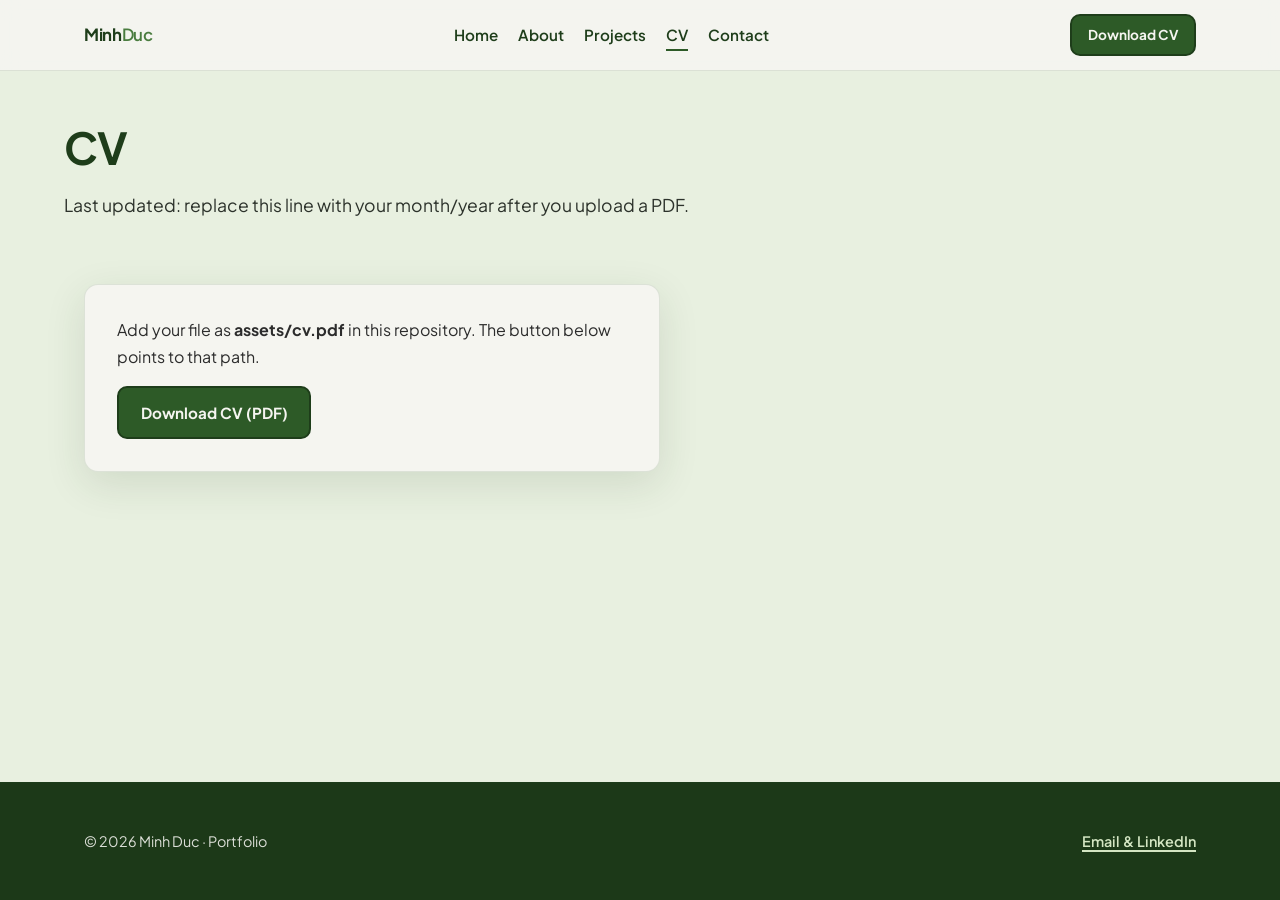
==== cv.html @ 35cd0e2f "Initial commit" ====
<!DOCTYPE html>
<html lang="en">
  <head>
    <meta charset="utf-8" />
    <meta name="viewport" content="width=device-width, initial-scale=1" />
    <title>CV — Minh Duc</title>
    <link rel="preconnect" href="https://fonts.googleapis.com" />
    <link rel="preconnect" href="https://fonts.gstatic.com" crossorigin />
    <link
      href="https://fonts.googleapis.com/css2?family=Plus+Jakarta+Sans:wght@400;600;700;800&display=swap"
      rel="stylesheet"
    />
    <link rel="stylesheet" href="css/styles.css" />
  </head>
  <body>
    <a class="skip-link" href="#main">Skip to content</a>
    <header class="site-header">
      <div class="site-header__inner">
        <a class="logo" href="index.html">Minh<span>Duc</span></a>
        <button class="nav-toggle" type="button" aria-expanded="false" aria-controls="site-nav">
          Menu
        </button>
        <nav class="site-nav" id="site-nav" aria-label="Primary">
          <ul>
            <li><a href="index.html">Home</a></li>
            <li><a href="about.html">About</a></li>
            <li><a href="projects.html">Projects</a></li>
            <li><a class="nav-link--active" href="cv.html">CV</a></li>
            <li><a href="contact.html">Contact</a></li>
          </ul>
        </nav>
        <div class="header-cta">
          <a class="btn btn--primary btn--small" href="assets/cv.pdf" download>Download CV</a>
        </div>
      </div>
    </header>

    <main id="main">
      <div class="wrap page-intro">
        <h1>CV</h1>
        <p class="lede">Last updated: replace this line with your month/year after you upload a PDF.</p>
      </div>

      <section class="section section--tight">
        <div class="wrap">
          <div class="cv-box">
            <p style="margin-top: 0">
              Add your file as <strong>assets/cv.pdf</strong> in this repository. The button below
              points to that path.
            </p>
            <a class="btn btn--primary" href="assets/cv.pdf" download>Download CV (PDF)</a>
          </div>
        </div>
      </section>
    </main>

    <footer class="site-footer">
      <div class="wrap">
        <p>© <span id="y"></span> Minh Duc · Portfolio</p>
        <p><a href="contact.html">Email &amp; LinkedIn</a></p>
      </div>
    </footer>
    <script>
      document.getElementById("y").textContent = new Date().getFullYear();
    </script>
    <script src="js/main.js"></script>
  </body>
</html>
---- css/styles.css ----
/* Portfolio — design tokens from plan.md */
:root {
  --forest-dark: #1e3d1a;
  --forest: #2d5a27;
  --forest-medium: #3d6b35;
  --olive: #4a7c3f;
  --green-medium: #5c9e4a;
  --green-light: #6aaf58;
  --sage-pale: #e8f0e0;
  --sage-light: #d4e6c3;
  --sage-medium: #c5dba8;
  --sage-dark: #a3c880;
  --accent-yellow: #f5c842;
  --accent-coral: #e85b3a;
  --warm-white: #f5f5f0;
  --text-dark: #2c2c2c;
  --brown-gold: #8b6914;
  --shadow: 0 12px 40px rgba(30, 61, 26, 0.12);
  --radius: 14px;
  --radius-sm: 10px;
  --font: "Plus Jakarta Sans", system-ui, -apple-system, Segoe UI, sans-serif;
  --max: 72rem;
}

*,
*::before,
*::after {
  box-sizing: border-box;
}

html {
  scroll-behavior: smooth;
}

body {
  margin: 0;
  font-family: var(--font);
  color: var(--text-dark);
  background: var(--sage-pale);
  line-height: 1.65;
  min-height: 100vh;
  display: flex;
  flex-direction: column;
}

img {
  max-width: 100%;
  height: auto;
  display: block;
}

a {
  color: var(--forest);
  text-decoration-thickness: 2px;
  text-underline-offset: 3px;
}

a:hover {
  color: var(--accent-coral);
}

.skip-link {
  position: absolute;
  left: -9999px;
  top: auto;
  width: 1px;
  height: 1px;
  overflow: hidden;
}

.skip-link:focus {
  left: 1rem;
  top: 1rem;
  width: auto;
  height: auto;
  padding: 0.5rem 1rem;
  background: var(--forest);
  color: var(--warm-white);
  z-index: 1000;
  border-radius: var(--radius-sm);
}

.site-header {
  position: sticky;
  top: 0;
  z-index: 50;
  background: color-mix(in srgb, var(--warm-white) 92%, transparent);
  backdrop-filter: blur(10px);
  border-bottom: 1px solid color-mix(in srgb, var(--forest) 12%, transparent);
}

.site-header__inner {
  max-width: var(--max);
  margin: 0 auto;
  padding: 0.85rem 1.25rem;
  display: flex;
  align-items: center;
  justify-content: space-between;
  gap: 1rem;
}

.logo {
  font-weight: 700;
  font-size: 1.05rem;
  letter-spacing: -0.02em;
  color: var(--forest-dark);
  text-decoration: none;
}

.logo:hover {
  color: var(--forest);
}

.logo span {
  color: var(--olive);
  font-weight: 600;
}

.nav-toggle {
  display: none;
  border: 2px solid var(--forest);
  background: var(--warm-white);
  color: var(--forest-dark);
  border-radius: var(--radius-sm);
  padding: 0.45rem 0.65rem;
  font: inherit;
  cursor: pointer;
}

.nav-toggle:focus-visible {
  outline: 3px solid var(--accent-yellow);
  outline-offset: 2px;
}

.site-nav ul {
  list-style: none;
  margin: 0;
  padding: 0;
  display: flex;
  flex-wrap: wrap;
  gap: 0.35rem 1.25rem;
  align-items: center;
}

.site-nav a {
  text-decoration: none;
  font-weight: 600;
  font-size: 0.95rem;
  color: var(--forest-dark);
  padding: 0.35rem 0;
  border-bottom: 2px solid transparent;
}

.site-nav a:hover {
  border-bottom-color: var(--accent-coral);
  color: var(--forest);
}

.site-nav a.nav-link--active {
  border-bottom-color: var(--forest);
  color: var(--forest-dark);
}

.header-cta {
  display: flex;
  align-items: center;
  gap: 0.75rem;
}

@media (max-width: 860px) {
  .nav-toggle {
    display: block;
  }

  .site-nav {
    position: fixed;
    inset: 0 0 auto 0;
    top: 3.6rem;
    background: var(--warm-white);
    border-bottom: 1px solid color-mix(in srgb, var(--forest) 15%, transparent);
    max-height: 0;
    overflow: hidden;
    transition: max-height 0.35s ease;
  }

  body.nav-open .site-nav {
    max-height: 22rem;
  }

  .site-nav ul {
    flex-direction: column;
    align-items: stretch;
    padding: 1rem 1.25rem 1.25rem;
    gap: 0;
  }

  .site-nav a {
    display: block;
    padding: 0.65rem 0;
    border-bottom: 1px solid var(--sage-light);
  }

  .site-nav li:last-child a {
    border-bottom: none;
  }

  .header-cta .btn--small {
    display: none;
  }
}

main {
  flex: 1;
}

.wrap {
  max-width: var(--max);
  margin: 0 auto;
  padding: 0 1.25rem;
}

.page-intro {
  padding: 2.5rem 0 1rem;
}

.page-intro h1 {
  margin: 0 0 0.5rem;
  font-size: clamp(2rem, 4vw, 2.75rem);
  letter-spacing: -0.03em;
  color: var(--forest-dark);
}

.page-intro .lede {
  margin: 0;
  max-width: 52ch;
  font-size: 1.1rem;
  color: color-mix(in srgb, var(--text-dark) 88%, var(--forest));
}

/* Home hero */
.hero {
  position: relative;
  overflow: hidden;
  padding: clamp(2.5rem, 6vw, 5rem) 0 clamp(3rem, 8vw, 5.5rem);
}

.hero::before {
  content: "";
  position: absolute;
  inset: -20% 45% 10% -15%;
  background: linear-gradient(
    145deg,
    var(--sage-light) 0%,
    var(--sage-medium) 45%,
    var(--sage-dark) 100%
  );
  transform: rotate(-8deg);
  border-radius: 32px;
  opacity: 0.85;
  z-index: 0;
}

.hero::after {
  content: "BA / PM";
  position: absolute;
  right: 4%;
  bottom: 8%;
  font-size: clamp(3rem, 14vw, 8rem);
  font-weight: 800;
  letter-spacing: -0.06em;
  color: color-mix(in srgb, var(--forest) 8%, transparent);
  line-height: 0.85;
  z-index: 0;
  pointer-events: none;
  user-select: none;
}

.hero .wrap {
  position: relative;
  z-index: 1;
  display: grid;
  grid-template-columns: 1.1fr 0.9fr;
  gap: 2rem;
  align-items: center;
}

@media (max-width: 820px) {
  .hero .wrap {
    grid-template-columns: 1fr;
  }

  .hero::after {
    right: 1rem;
    bottom: 1rem;
    font-size: clamp(2.5rem, 18vw, 4rem);
  }
}

.hero__badge {
  display: inline-flex;
  align-items: center;
  gap: 0.4rem;
  font-size: 0.8rem;
  font-weight: 700;
  text-transform: uppercase;
  letter-spacing: 0.08em;
  color: var(--forest-dark);
  background: var(--accent-yellow);
  padding: 0.35rem 0.75rem;
  border-radius: 999px;
  margin-bottom: 1rem;
}

.hero h1 {
  margin: 0 0 1rem;
  font-size: clamp(2.25rem, 4.5vw, 3.25rem);
  line-height: 1.1;
  letter-spacing: -0.035em;
  color: var(--forest-dark);
}

.hero .tagline {
  margin: 0 0 1.25rem;
  font-size: 1.2rem;
  font-weight: 600;
  color: var(--forest);
}

.hero p {
  margin: 0 0 1.75rem;
  max-width: 46ch;
  font-size: 1.05rem;
}

.hero__actions {
  display: flex;
  flex-wrap: wrap;
  gap: 0.75rem;
}

.hero__panel {
  background: var(--warm-white);
  border-radius: var(--radius);
  padding: 1.75rem;
  box-shadow: var(--shadow);
  border: 1px solid color-mix(in srgb, var(--forest) 10%, transparent);
}

.hero__panel h2 {
  margin: 0 0 0.75rem;
  font-size: 1rem;
  text-transform: uppercase;
  letter-spacing: 0.06em;
  color: var(--brown-gold);
}

.hero__panel ul {
  margin: 0;
  padding: 0;
  list-style: none;
  display: grid;
  gap: 0.65rem;
}

.hero__panel li {
  display: flex;
  gap: 0.5rem;
  align-items: flex-start;
  font-size: 0.95rem;
}

.hero__panel li::before {
  content: "";
  width: 8px;
  height: 8px;
  margin-top: 0.45rem;
  border-radius: 50%;
  background: var(--green-medium);
  flex-shrink: 0;
}

/* Buttons */
.btn {
  display: inline-flex;
  align-items: center;
  justify-content: center;
  gap: 0.4rem;
  padding: 0.75rem 1.35rem;
  border-radius: var(--radius-sm);
  font-weight: 700;
  font-size: 0.95rem;
  text-decoration: none;
  border: 2px solid transparent;
  cursor: pointer;
  font-family: inherit;
  transition: transform 0.15s ease, box-shadow 0.15s ease;
}

.btn:focus-visible {
  outline: 3px solid var(--accent-yellow);
  outline-offset: 2px;
}

.btn:active {
  transform: translateY(1px);
}

.btn--primary {
  background: var(--forest);
  color: var(--warm-white);
  border-color: var(--forest-dark);
}

.btn--primary:hover {
  background: var(--forest-medium);
  color: var(--warm-white);
}

.btn--ghost {
  background: transparent;
  color: var(--forest-dark);
  border-color: var(--forest);
}

.btn--ghost:hover {
  background: color-mix(in srgb, var(--warm-white) 70%, var(--sage-light));
}

.btn--small {
  padding: 0.5rem 1rem;
  font-size: 0.85rem;
}

/* Sections */
.section {
  padding: 2.75rem 0 3.25rem;
}

.section--tight {
  padding-top: 1.5rem;
}

.section--alt {
  background: color-mix(in srgb, var(--warm-white) 55%, var(--sage-pale));
  border-top: 1px solid color-mix(in srgb, var(--forest) 8%, transparent);
  border-bottom: 1px solid color-mix(in srgb, var(--forest) 8%, transparent);
}

.section h2 {
  margin: 0 0 1rem;
  font-size: 1.35rem;
  color: var(--forest-dark);
}

.section p {
  margin: 0 0 1rem;
  max-width: 65ch;
}

/* Skills pills */
.pill-row {
  display: flex;
  flex-wrap: wrap;
  gap: 0.5rem;
  margin-top: 1.25rem;
}

.pill {
  display: inline-flex;
  padding: 0.4rem 0.85rem;
  border-radius: 999px;
  font-size: 0.85rem;
  font-weight: 600;
  background: var(--warm-white);
  border: 1px solid color-mix(in srgb, var(--forest) 18%, transparent);
  color: var(--forest-dark);
}

.pill--accent {
  background: color-mix(in srgb, var(--accent-yellow) 35%, var(--warm-white));
  border-color: color-mix(in srgb, var(--brown-gold) 35%, transparent);
}

.skill-groups {
  display: grid;
  gap: 1.5rem;
  margin-top: 1.5rem;
}

@media (min-width: 640px) {
  .skill-groups {
    grid-template-columns: repeat(2, 1fr);
  }
}

@media (min-width: 960px) {
  .skill-groups {
    grid-template-columns: repeat(4, 1fr);
  }
}

.skill-groups h3 {
  margin: 0 0 0.5rem;
  font-size: 0.95rem;
  color: var(--forest);
  text-transform: uppercase;
  letter-spacing: 0.04em;
}

.skill-groups ul {
  margin: 0;
  padding: 0;
  list-style: none;
  font-size: 0.95rem;
  color: color-mix(in srgb, var(--text-dark) 92%, var(--forest));
}

.skill-groups li {
  padding: 0.25rem 0;
  border-bottom: 1px dashed color-mix(in srgb, var(--forest) 15%, transparent);
}

.skill-groups li:last-child {
  border-bottom: none;
}

/* Project cards */
.card-grid {
  display: grid;
  gap: 1.5rem;
  margin-top: 1.5rem;
}

@media (min-width: 720px) {
  .card-grid {
    grid-template-columns: repeat(2, 1fr);
  }
}

.project-card {
  background: var(--warm-white);
  border-radius: var(--radius);
  overflow: hidden;
  border: 1px solid color-mix(in srgb, var(--forest) 12%, transparent);
  box-shadow: var(--shadow);
  display: flex;
  flex-direction: column;
}

.project-card__media {
  aspect-ratio: 16 / 9;
  background: linear-gradient(
    135deg,
    var(--sage-light),
    var(--green-light) 60%,
    var(--forest) 120%
  );
}

.project-card__media img {
  width: 100%;
  height: 100%;
  object-fit: cover;
}

.project-card__media--spotted {
  padding: 0.75rem;
}

.project-card__media--spotted img {
  object-fit: contain;
  border-radius: 8px;
}

.project-card__media--icmra {
  padding: 0.75rem;
}

.project-card__media--icmra img {
  object-fit: contain;
  border-radius: 8px;
  background: var(--warm-white);
}

.project-card__body {
  padding: 1.35rem 1.35rem 1.5rem;
  display: flex;
  flex-direction: column;
  flex: 1;
}

.project-card__meta {
  font-size: 0.8rem;
  font-weight: 700;
  text-transform: uppercase;
  letter-spacing: 0.05em;
  color: var(--brown-gold);
  margin-bottom: 0.35rem;
}

.project-card h3 {
  margin: 0 0 0.5rem;
  font-size: 1.2rem;
  color: var(--forest-dark);
}

.project-card p {
  margin: 0 0 1.25rem;
  flex: 1;
  font-size: 0.95rem;
  max-width: none;
}

/* Project detail */
.breadcrumb {
  margin: 0 0 1.25rem;
}

.breadcrumb a {
  font-weight: 600;
  text-decoration: none;
}

.breadcrumb a:hover {
  text-decoration: underline;
}

.detail-meta {
  display: flex;
  flex-wrap: wrap;
  gap: 0.5rem 1.25rem;
  font-size: 0.95rem;
  color: color-mix(in srgb, var(--text-dark) 75%, var(--forest));
  margin-bottom: 2rem;
}

.detail-meta span {
  display: inline-flex;
  align-items: center;
  gap: 0.35rem;
}

.detail-section {
  margin-bottom: 2rem;
}

.detail-section h2 {
  margin: 0 0 0.75rem;
  font-size: 1.2rem;
  color: var(--forest-dark);
}

.detail-section p,
.detail-section ul {
  max-width: 65ch;
}

.detail-section ul {
  padding-left: 1.2rem;
}

.project-hero-image {
  margin: 0 0 2rem;
  padding: 0.85rem;
  border-radius: var(--radius);
  background: var(--warm-white);
  border: 1px solid color-mix(in srgb, var(--forest) 12%, transparent);
  box-shadow: var(--shadow);
}

.project-hero-image img {
  width: 100%;
  border-radius: 10px;
}

.project-detail-layout {
  display: grid;
  gap: 2rem;
}

@media (min-width: 900px) {
  .project-detail-layout {
    grid-template-columns: minmax(0, 1fr) 20rem;
    align-items: start;
  }

  .detail-sidebar {
    position: sticky;
    top: 5.5rem;
  }
}

.callout {
  margin: 1.5rem 0;
  padding: 1rem 1.25rem;
  border-left: 4px solid var(--forest);
  background: var(--warm-white);
  border-radius: 0 var(--radius-sm) var(--radius-sm) 0;
  font-weight: 600;
  color: var(--forest-dark);
}

/* Deliverables */
.deliverables {
  background: var(--warm-white);
  border: 1px solid color-mix(in srgb, var(--forest) 12%, transparent);
  border-radius: var(--radius);
  padding: 1.25rem 1.35rem;
  box-shadow: var(--shadow);
}

.deliverables h2 {
  margin: 0 0 1rem;
}

.deliverable-list {
  list-style: none;
  margin: 0;
  padding: 0;
  display: grid;
  gap: 0.65rem;
}

.deliverable-list a {
  display: flex;
  align-items: center;
  justify-content: space-between;
  gap: 1rem;
  padding: 0.85rem 1rem;
  border-radius: var(--radius-sm);
  background: var(--sage-pale);
  border: 1px solid color-mix(in srgb, var(--forest) 10%, transparent);
  text-decoration: none;
  font-weight: 600;
  color: var(--forest-dark);
}

.deliverable-list a:hover {
  background: var(--sage-light);
  color: var(--forest-dark);
}

.deliverable-list .type {
  font-size: 0.72rem;
  font-weight: 800;
  text-transform: uppercase;
  letter-spacing: 0.06em;
  color: var(--olive);
  flex-shrink: 0;
}

.deliverable-list .external {
  font-size: 0.85rem;
  opacity: 0.85;
}

/* Case study page */
.case-study {
  max-width: 58rem;
}

.case-study section {
  margin-bottom: 2.5rem;
}

.case-study h2 {
  margin: 0 0 1rem;
  color: var(--forest-dark);
}

.case-study h3 {
  margin: 1.25rem 0 0.5rem;
  color: var(--forest);
}

.case-study p,
.case-study ul {
  max-width: 72ch;
}

.case-study blockquote {
  margin: 1.25rem 0;
  padding: 1rem 1.25rem;
  border-left: 4px solid var(--forest);
  background: var(--warm-white);
  border-radius: 0 var(--radius-sm) var(--radius-sm) 0;
  font-weight: 700;
  color: var(--forest-dark);
}

.table-wrap {
  overflow-x: auto;
  margin: 1rem 0 1.5rem;
}

.case-study table {
  width: 100%;
  min-width: 42rem;
  border-collapse: collapse;
  background: var(--warm-white);
  border: 1px solid color-mix(in srgb, var(--forest) 12%, transparent);
  border-radius: var(--radius-sm);
  overflow: hidden;
}

.case-study th,
.case-study td {
  padding: 0.75rem;
  text-align: left;
  vertical-align: top;
  border-bottom: 1px solid color-mix(in srgb, var(--forest) 10%, transparent);
}

.case-study th {
  background: var(--sage-light);
  color: var(--forest-dark);
  font-size: 0.85rem;
  text-transform: uppercase;
  letter-spacing: 0.04em;
}

.diagram-code {
  max-width: 72ch;
  overflow-x: auto;
  padding: 1rem;
  border-radius: var(--radius-sm);
  background: var(--warm-white);
  border: 1px solid color-mix(in srgb, var(--forest) 12%, transparent);
  color: var(--text-dark);
  line-height: 1.5;
}

.mermaid-wrap {
  max-width: 100%;
  overflow-x: auto;
  margin: 1rem 0 1.5rem;
  padding: 1rem;
  border-radius: var(--radius-sm);
  background: var(--warm-white);
  border: 1px solid color-mix(in srgb, var(--forest) 12%, transparent);
}

.mermaid-wrap .mermaid {
  min-width: 56rem;
}

/* CV page */
.cv-box {
  max-width: 36rem;
  margin-top: 1.5rem;
  padding: 2rem;
  background: var(--warm-white);
  border-radius: var(--radius);
  border: 1px solid color-mix(in srgb, var(--forest) 12%, transparent);
  box-shadow: var(--shadow);
}

/* Contact */
.contact-list {
  list-style: none;
  margin: 1.5rem 0 0;
  padding: 0;
  display: grid;
  gap: 1rem;
  max-width: 28rem;
}

.contact-list a {
  display: block;
  padding: 1rem 1.15rem;
  border-radius: var(--radius-sm);
  background: var(--warm-white);
  border: 1px solid color-mix(in srgb, var(--forest) 12%, transparent);
  font-weight: 700;
  text-decoration: none;
  color: var(--forest-dark);
}

.contact-list a:hover {
  border-color: var(--forest);
}

/* Footer */
.site-footer {
  margin-top: auto;
  padding: 2rem 1.25rem;
  border-top: 1px solid color-mix(in srgb, var(--forest) 10%, transparent);
  background: color-mix(in srgb, var(--forest-dark) 94%, black);
  color: color-mix(in srgb, var(--warm-white) 88%, transparent);
  font-size: 0.9rem;
}

.site-footer .wrap {
  display: flex;
  flex-wrap: wrap;
  gap: 0.5rem 1.5rem;
  justify-content: space-between;
  align-items: center;
}

.site-footer a {
  color: var(--sage-light);
  font-weight: 600;
}

.site-footer a:hover {
  color: var(--accent-yellow);
}

/* Subpages: project folder uses .layout--sub in body optional - not needed if paths correct */
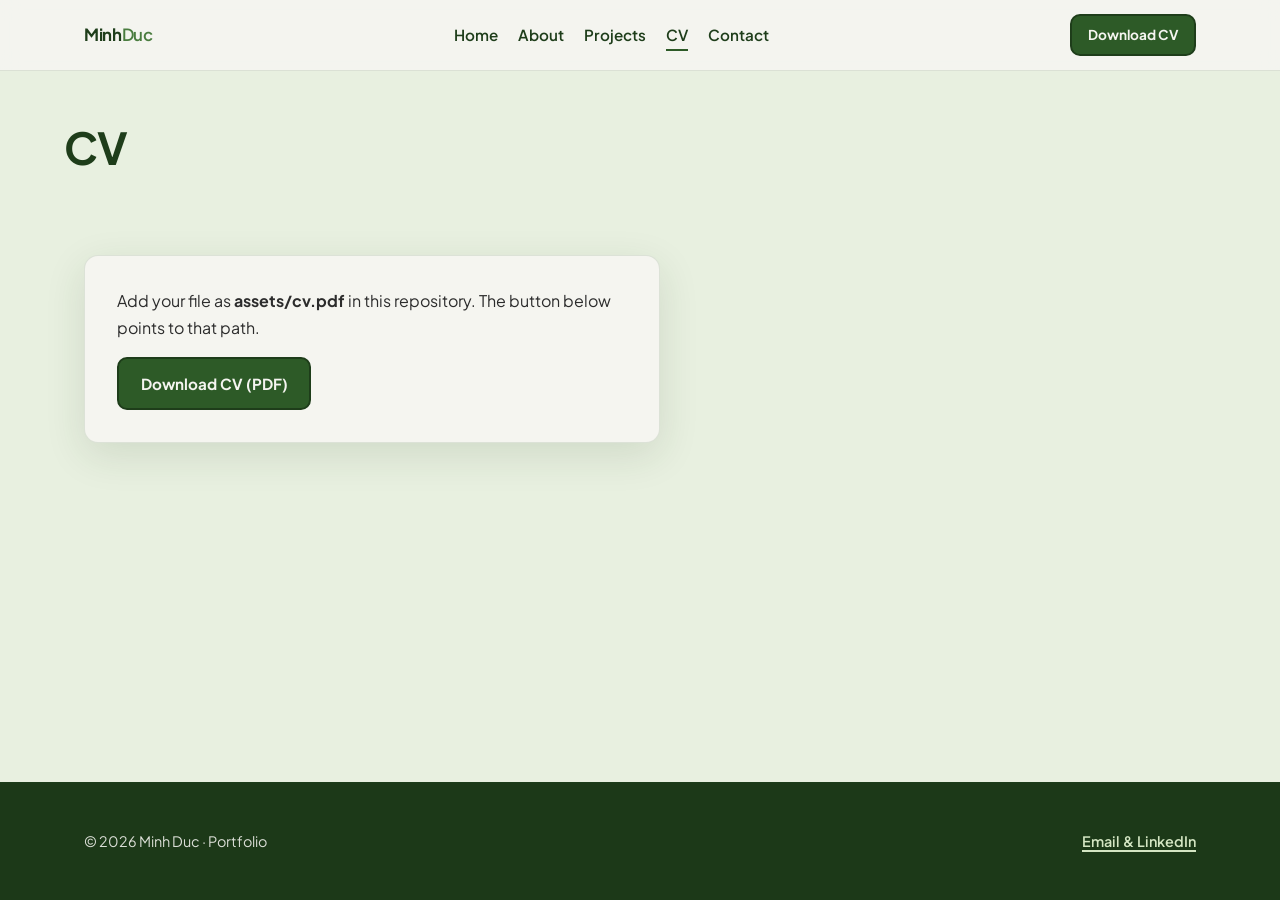
==== commit 11737cd8: "delete guide notes" ====
--- a/cv.html
+++ b/cv.html
@@ -38,7 +38,6 @@
     <main id="main">
       <div class="wrap page-intro">
         <h1>CV</h1>
-        <p class="lede">Last updated: replace this line with your month/year after you upload a PDF.</p>
       </div>
 
       <section class="section section--tight">
